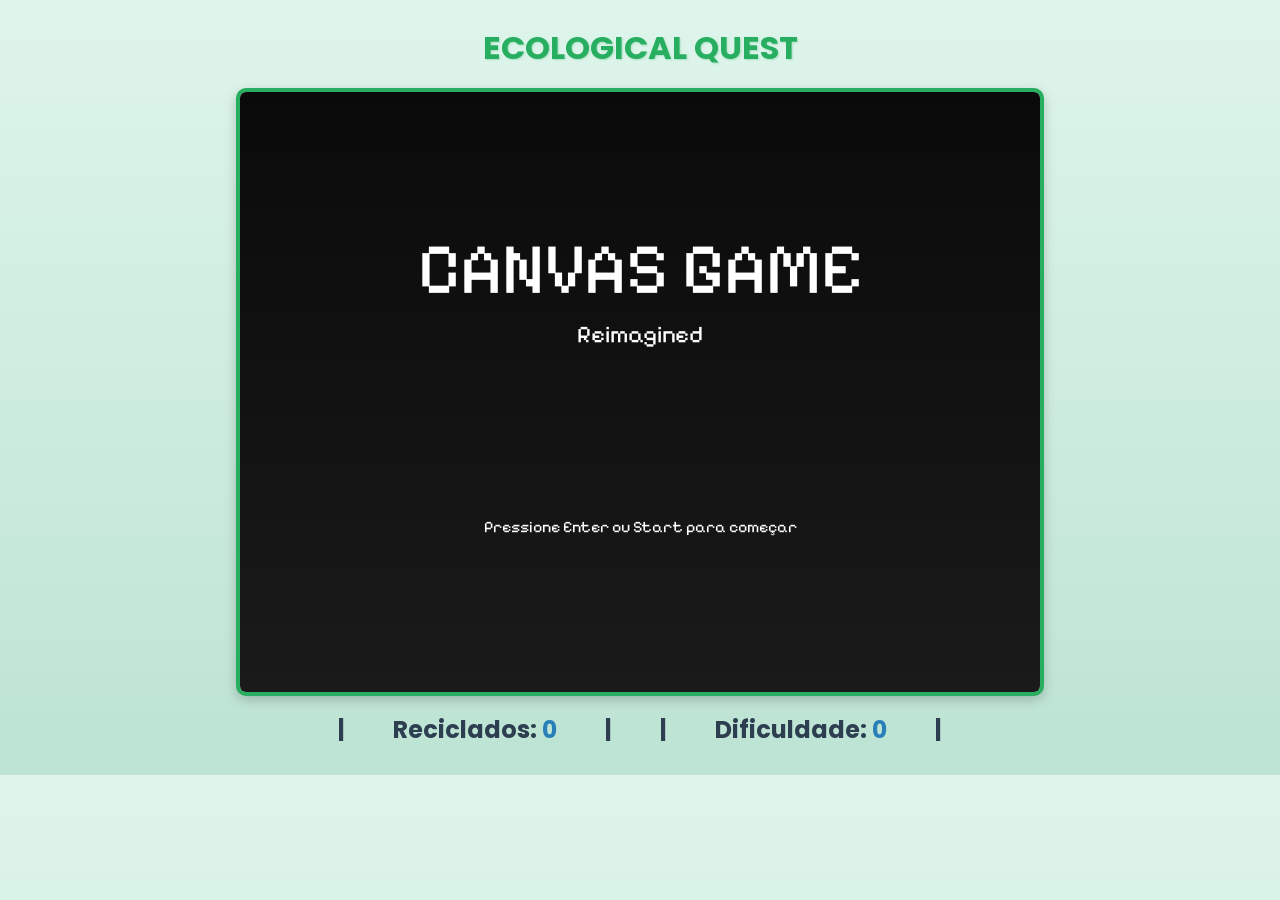
==== src/index.html @ 639a50ac "Atualização 2.0" ====
<!DOCTYPE html>
<html lang="pt-br">
<head>
    <meta charset="UTF-8">
    <meta name="viewport" content="width=device-width, initial-scale=1.0">
    
    <!-- Arquivos Externos -->
    <link rel="stylesheet" href="./style.css">
    <script src="./script.js" defer></script>

    <title> Ecological Quest </title>
</head>
<body>
    <h1> Ecological Quest </h1>
    <main>
        <canvas id="canvas" width="800" height="600"></canvas>
    </main>

    <div class="tables">
        <h2> | </h2>
        <h2> Reciclados: <span id="trash"> 0 </span> </h2>
        <h2> | </h2>
        <h2> | </h2>
        <h2> Dificuldade: <span id="difficult"> 0 </span> </h2>
        <h2> | </h2>
    </div>
</body>
</html>
---- src/style.css ----
/* FONTES IMPORTADAS */
@import url('https://fonts.googleapis.com/css2?family=Poppins:ital,wght@0,100;0,200;0,300;0,400;0,500;0,600;0,700;0,800;0,900;1,100;1,200;1,300;1,400;1,500;1,600;1,700;1,800;1,900&display=swap');
@import url('https://fonts.googleapis.com/css2?family=Pixelify+Sans:wght@400..700&display=swap');

body {
    display: flex;
    flex-direction: column;
    justify-content: center;
    align-items: center;
    text-align: center;

    font-family: "Poppins", sans-serif;

    background: linear-gradient(to bottom, #dff5ec, #bce3d3);
    color: #2c3e50;
}

h1 {
    margin: 1rem;
    text-transform: uppercase;
    color: #27ae60;
    text-shadow: 1px 1px 2px #a9dfbf;
}

main {
    display: flex;
    justify-content: center;
}

#canvas {
    border: 4px solid #27ae60;
    border-radius: 10px;
    box-shadow: 0 4px 12px rgba(0, 0, 0, 0.2);
    background-color: #ffffff;
}

.tables {
    display: flex;
    justify-content: center;
    align-items: center;
    gap: 3rem;
}

h2 {
    font-size: 1.5rem;
    margin-top: 1rem;
}

#trash, #difficult {
    font-weight: bold;
    color: #2980b9;
}
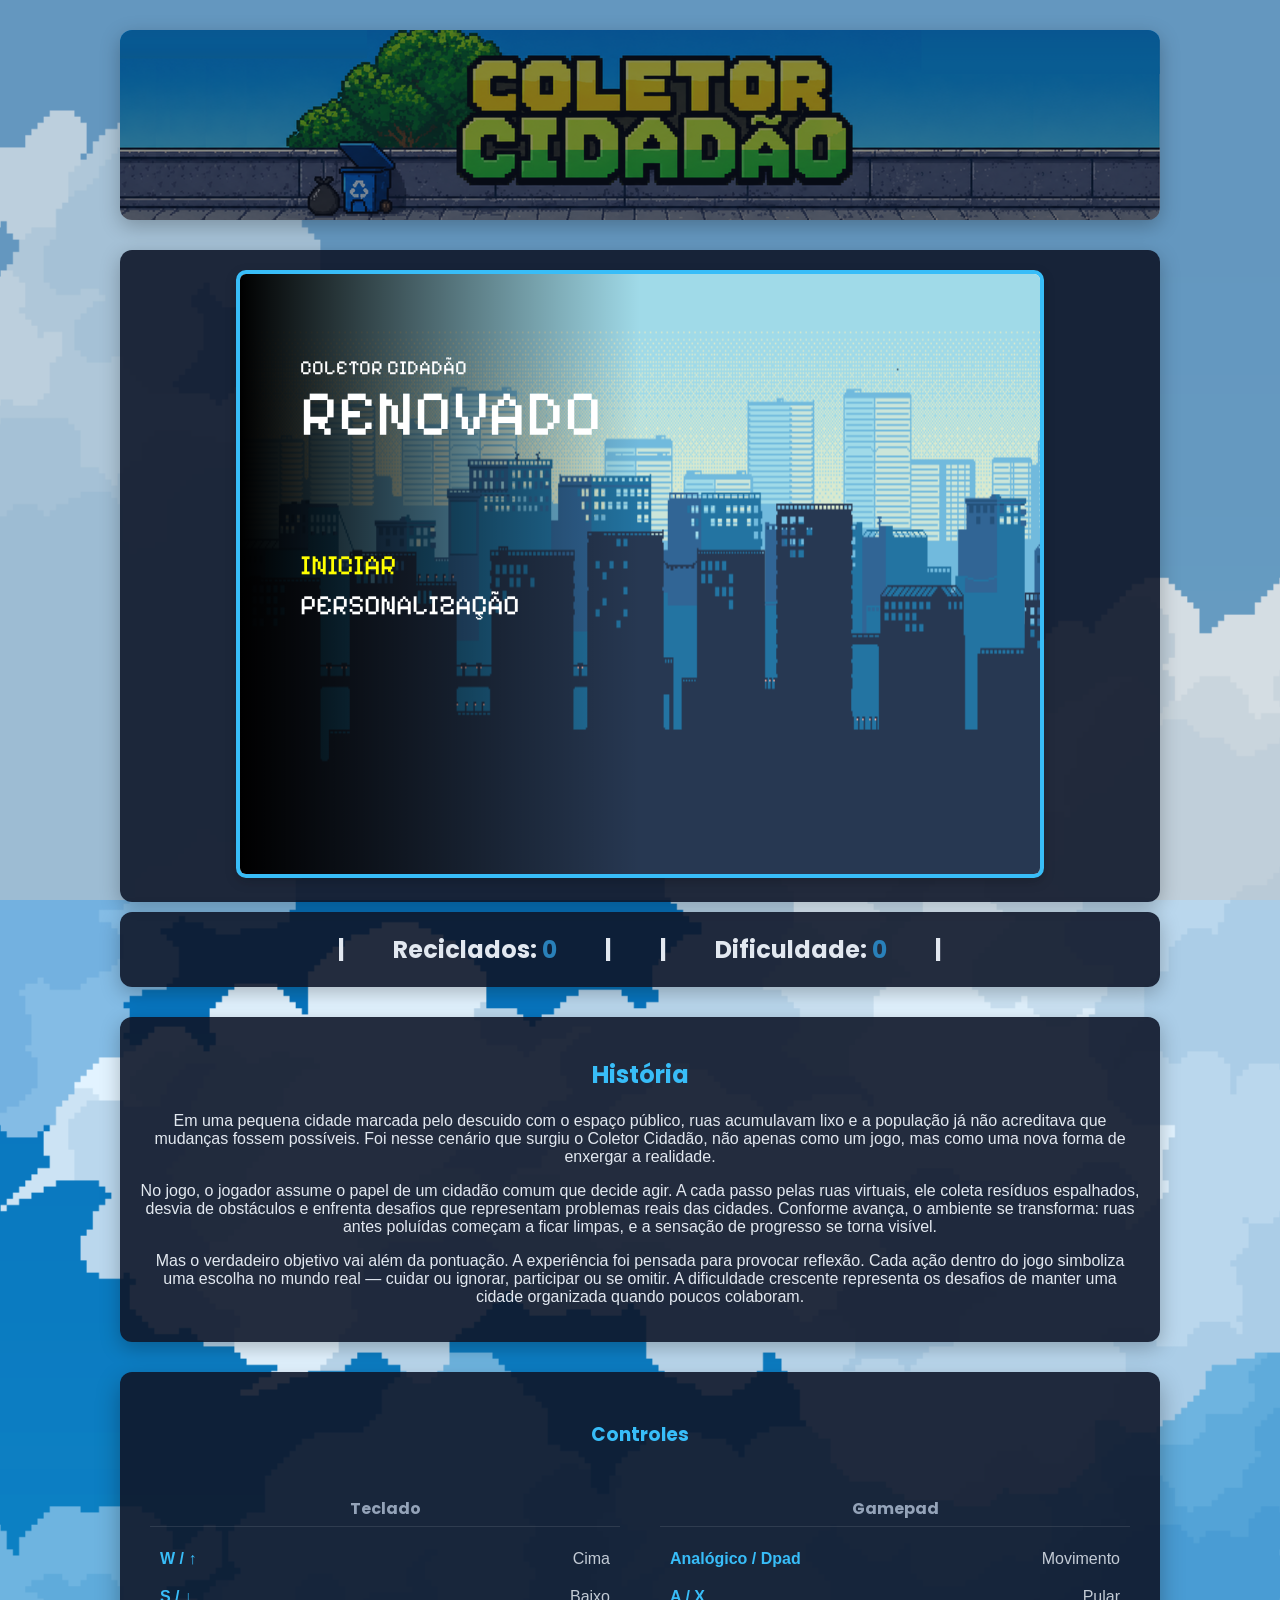
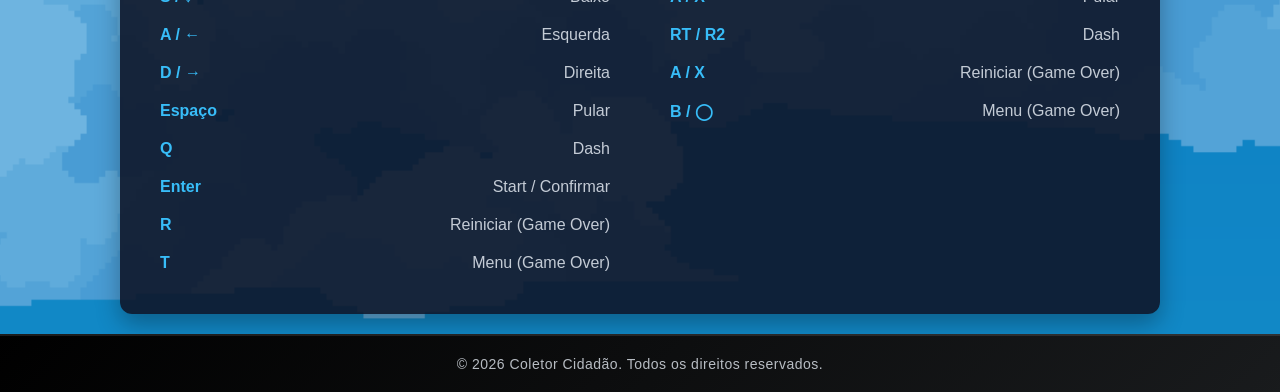
==== commit 571b76a7: "Update 3.0 - Dashing Forward!" ====
--- a/src/index.html
+++ b/src/index.html
@@ -1,5 +1,5 @@
 <!DOCTYPE html>
-<html lang="pt-br">
+<html lang="pt-BR">
 <head>
     <meta charset="UTF-8">
     <meta name="viewport" content="width=device-width, initial-scale=1.0">
@@ -8,21 +8,87 @@
     <link rel="stylesheet" href="./style.css">
     <script src="./script.js" defer></script>
 
-    <title> Ecological Quest </title>
+    <title> Coletor Cidadão </title>
 </head>
 <body>
-    <h1> Ecological Quest </h1>
+    <div id="loading-screen">
+        <h2 id="loading-title"> Carregando Recursos... </h2>
+
+        <div id="loading-bar-container">
+            <div id="loading-bar"></div>
+        </div>
+
+        <p id="loading-status"> Inicializando... </p>
+    </div> <!-- Tela de Loading -->
+
+    <div class="modal" id="nameModal">
+        <div class="content">
+            <h2> Digite seu nome </h2>
+
+            <input type="text" id="playerNameInput" placeholder="Seu nome aqui..." maxlength="15">
+
+            <button id="confirmNameBtn"> Confirmar </button>
+        </div>
+    </div>
+
     <main>
-        <canvas id="canvas" width="800" height="600"></canvas>
+        <div class="banner"></div> <!-- Banner -->
+
+        <div class="game-container">
+             <canvas id="canvas" width="800" height="600"></canvas>
+        </div> <!-- Game-Container -->
+
+        <div class="tables">
+            <h2> | </h2>
+            <h2> Reciclados: <span id="trash"> 0 </span> </h2>
+            <h2> | </h2>
+            <h2> | </h2>
+            <h2> Dificuldade: <span id="difficult"> 0 </span> </h2>
+            <h2> | </h2>
+        </div> <!-- Tables -->
+
+        <div class="history">
+            <h2> História </h2>
+            <p> Em uma pequena cidade marcada pelo descuido com o espaço público, ruas acumulavam lixo e a população já não acreditava que mudanças fossem possíveis. Foi nesse cenário que surgiu o Coletor Cidadão, não apenas como um jogo, mas como uma nova forma de enxergar a realidade. </p> 
+            <p> No jogo, o jogador assume o papel de um cidadão comum que decide agir. A cada passo pelas ruas virtuais, ele coleta resíduos espalhados, desvia de obstáculos e enfrenta desafios que representam problemas reais das cidades. Conforme avança, o ambiente se transforma: ruas antes poluídas começam a ficar limpas, e a sensação de progresso se torna visível. </p>
+            <p> Mas o verdadeiro objetivo vai além da pontuação. A experiência foi pensada para provocar reflexão. Cada ação dentro do jogo simboliza uma escolha no mundo real — cuidar ou ignorar, participar ou se omitir. A dificuldade crescente representa os desafios de manter uma cidade organizada quando poucos colaboram. </p>
+        </div> <!-- History -->
+
+        <div class="controls">
+            <h3> Controles </h3>
+
+            <div class="controls-wrapper">
+                <div class="control-group">
+                    <h4> Teclado </h4>
+                    <ul>
+                        <li> <span> W / ↑ </span> <p> Cima </p> </li>
+                        <li> <span> S / ↓ </span> <p> Baixo </p> </li>
+                        <li> <span> A / ← </span> <p> Esquerda </p> </li>
+                        <li> <span> D / → </span> <p> Direita </p> </li>
+                        <li> <span> Espaço </span> <p> Pular </p></li>
+                        <li> <span> Q </span> <p> Dash </p></li>
+                        <li> <span> Enter </span> <p> Start / Confirmar </p></li>
+                        <li> <span> R </span> <p> Reiniciar (Game Over) </p></li>
+                        <li> <span> T </span> <p> Menu (Game Over) </p></li>
+                    </ul>
+                </div> <!-- Control-Group -->
+
+                <div class="control-group">
+                    <h4> Gamepad </h4>
+                    <ul>
+                        <li> <span> Analógico / Dpad </span> <p> Movimento </p> </li>
+                        <li> <span> A / X </span> <p> Pular </p> </li>
+                        <li> <span> RT / R2 </span> <p> Dash </p> </li>
+                        <li> <span> A / X </span> <p> Reiniciar (Game Over) </p> </li>
+                        <li> <span> B / ◯ </span> <p> Menu (Game Over) </p> </li>
+                    </ul>
+                </div> <!-- Control-Group -->
+            </div> <!-- Control-Wrapper-->
+        </div> <!-- Controls -->
     </main>
 
-    <div class="tables">
-        <h2> | </h2>
-        <h2> Reciclados: <span id="trash"> 0 </span> </h2>
-        <h2> | </h2>
-        <h2> | </h2>
-        <h2> Dificuldade: <span id="difficult"> 0 </span> </h2>
-        <h2> | </h2>
-    </div>
+    <footer>
+        <p> © 2026 Coletor Cidadão. Todos os direitos reservados. </p>
+    </footer>
 </body>
 </html>
--- a/src/style.css
+++ b/src/style.css
@@ -3,52 +3,308 @@
 @import url('https://fonts.googleapis.com/css2?family=Poppins:ital,wght@0,100;0,200;0,300;0,400;0,500;0,600;0,700;0,800;0,900;1,100;1,200;1,300;1,400;1,500;1,600;1,700;1,800;1,900&display=swap');
 @import url('https://fonts.googleapis.com/css2?family=Pixelify+Sans:wght@400..700&display=swap');
 
+/* BODY */
 body {
     display: flex;
     flex-direction: column;
     justify-content: center;
     align-items: center;
     text-align: center;
+    margin: 0;
 
     font-family: "Poppins", sans-serif;
-
-    background: linear-gradient(to bottom, #dff5ec, #bce3d3);
+    
+    background-image: url("../assets/spr/spr_siteBG.png");
+    background-repeat: no-repeat;
+    background-size: cover;
+    background-position: center;
     color: #2c3e50;
-}
-
-h1 {
-    margin: 1rem;
-    text-transform: uppercase;
-    color: #27ae60;
-    text-shadow: 1px 1px 2px #a9dfbf;
-}
-
-main {
-    display: flex;
-    justify-content: center;
-}
-
-#canvas {
-    border: 4px solid #27ae60;
+    overflow-x: hidden;
+}
+
+body::before {
+    content: "";
+    position: fixed;
+    inset: 0;
+    background: rgba(200, 200, 200, 0.5);
+    z-index: -1;
+}
+
+/* BANNER  */
+main .banner {
+    position: relative;
+    width: 100%;
+    max-width: 1000px;
+    height: 150px;
+    padding: 20px;
+
+    background-image: url("../assets/spr/spr_banner.png");
+    background-repeat: no-repeat;
+    background-position: center;
+    background-size: cover; 
+
+    border-radius: 12px;
+    box-shadow: 0 6px 20px rgba(0, 0, 0, 0.25);
+
+    margin: 30px 0;
+    overflow: hidden;
+}
+
+main .banner::before {
+    content: "";
+    position: absolute;
+    inset: 0;
+    background: rgba(15, 23, 42, 0.5);
+    z-index: 1;
+}
+
+/* GAME CONTAINER */
+main .game-container {
+    width: 100%;
+    max-width: 1000px;
+
+    background: rgba(15, 23, 42, 0.9);
+    padding: 20px;
+    border-radius: 12px;
+
+    box-shadow: 0 6px 20px rgba(0, 0, 0, 0.25);
+    margin: 30px 0px 10px 0px;
+}
+
+main .game-container #canvas {
+    border: 4px solid #38bdf8;;
     border-radius: 10px;
     box-shadow: 0 4px 12px rgba(0, 0, 0, 0.2);
     background-color: #ffffff;
 }
 
-.tables {
+/* TABLES */
+main .tables {
     display: flex;
     justify-content: center;
     align-items: center;
     gap: 3rem;
-}
-
-h2 {
-    font-size: 1.5rem;
-    margin-top: 1rem;
-}
-
-#trash, #difficult {
+
+    width: 100%;
+    max-width: 1000px;
+
+    background: rgba(15, 23, 42, 0.9);
+    padding: 0px 20px 0px 20px;
+    border-radius: 12px;
+
+    box-shadow: 0 6px 20px rgba(0, 0, 0, 0.25);
+    margin: 10px 0px 30px 0px;
+}
+
+main .tables h2 {
+    color: #e2e8f0;
+}
+
+main .tables #trash, #difficult {
     font-weight: bold;
     color: #2980b9;
 }
 
+/* HISTORY */
+main .history {
+    width: 100%;
+    max-width: 1000px;
+
+    background: rgba(15, 23, 42, 0.9);
+    padding: 20px;
+    border-radius: 12px;
+
+    box-shadow: 0 6px 20px rgba(0, 0, 0, 0.25);
+    margin: 30px 0px 30px 0px;
+}
+
+main .history h2 {
+    color: #38bdf8;
+}
+
+main .history p {
+    color: #e2e8f0;
+}
+
+/* CONTROLS */
+main .controls {
+    background: rgba(15, 23, 42, 0.9);
+    color: #e2e8f0;
+    padding: 30px;
+    border-radius: 12px;
+    max-width: 1000px;
+    margin: 20px auto;
+    box-shadow: 0 10px 25px rgba(0,0,0,0.3);
+}
+
+main .controls h3 {
+    text-align: center;
+    margin-bottom: 25px;
+    color: #38bdf8;
+}
+
+main .controls-wrapper {
+    display: flex;
+    justify-content: space-between;
+    gap: 40px;
+    flex-wrap: wrap;
+}
+
+main .control-group {
+    flex: 1;
+    min-width: 280px;
+}
+
+main .control-group h4 {
+    text-align: center;
+    margin-bottom: 15px;
+    color: #94a3b8;
+    border-bottom: 1px solid rgba(255,255,255,0.1);
+    padding-bottom: 5px;
+}
+
+main .control-group ul {
+    list-style: none;
+    padding: 0;
+    margin: 0;
+}
+
+main .control-group li {
+    display: flex;
+    justify-content: space-between;
+    padding: 8px 10px;
+    margin: 4px 0;
+    border-radius: 6px;
+    transition: 0.2s;
+}
+
+main .control-group li:hover {
+    background: rgba(255,255,255,0.05);
+}
+
+main .control-group span {
+    color: #38bdf8;
+    font-weight: 600;
+}
+
+main .control-group li p {
+    margin: 0;
+    color: #e2e8f0;
+    opacity: 0.85;
+}
+
+/* FOOTER */
+footer {
+    width: 100%;
+    background: linear-gradient(135deg, #000000, #191b1d);
+    color: #e2e8f0;
+    text-align: center;
+    padding: 20px 10px;
+    font-family: 'Poppins', sans-serif;
+    font-size: 14px;
+    letter-spacing: 0.5px;
+    border-top: 2px solid rgba(255, 255, 255, 0.1);
+}
+
+footer p {
+    margin: 0;
+    opacity: 0.8;
+    transition: 0.3s;
+}
+
+footer p:hover {
+    opacity: 1;
+}
+
+/* LOADING SCREEN */
+#loading-screen {
+    position: fixed;
+    top: 0;
+    left: 0;
+    width: 100%;
+    height:100%;
+    background: #0a0a0a; 
+    display: flex; 
+    flex-direction: column; 
+    justify-content: center; 
+    align-items: center; 
+    z-index: 1000; 
+    color: white; 
+    font-family: 'Pixelify Sans', monospace;
+}
+
+#loading-screen h2 {
+    color: #38bdf8;
+}
+
+#loading-screen > div {
+    width: 300px; 
+    height: 20px; 
+    background: #333; 
+    border-radius: 10px; 
+    margin: 20px; 
+    overflow: hidden;
+}
+
+#loading-bar {
+    width: 0%; 
+    height: 100%; 
+    background: #38bdf8; 
+    transition: width 0.3s;
+}
+
+/* MODAL */
+.modal {
+    display: none; /* começa escondido */
+    position: fixed;
+    top: 0;
+    left: 0;
+    width: 100%;
+    height: 100%;
+
+    background-color: rgba(0, 0, 0, 0.7);
+
+    justify-content: center;
+    align-items: center;
+}
+
+.modal .content {
+    padding: 300px;
+    border-radius: 10px;
+    text-align: center;
+    color: white;
+}
+
+.modal input {
+    padding: 10px;
+    margin-top: 10px;
+    width: 200px;
+    border-radius: 6px;
+    outline: none;
+}
+
+.modal input::placeholder {
+    color: #7f8c8d;
+}
+
+.modal button {
+    margin-top: 10px;
+    padding: 10px 20px;
+    cursor: pointer;
+    border: none;
+    border-radius: 3px;
+}
+
+.modal button:hover {
+    background-color: #8596a9;
+    transition: ease-in-out 0.2s;
+}
+
+/* EXTRA */
+.remove {
+    display: none;
+}
+
+#loading-screen.remove {
+    display: none;
+}
